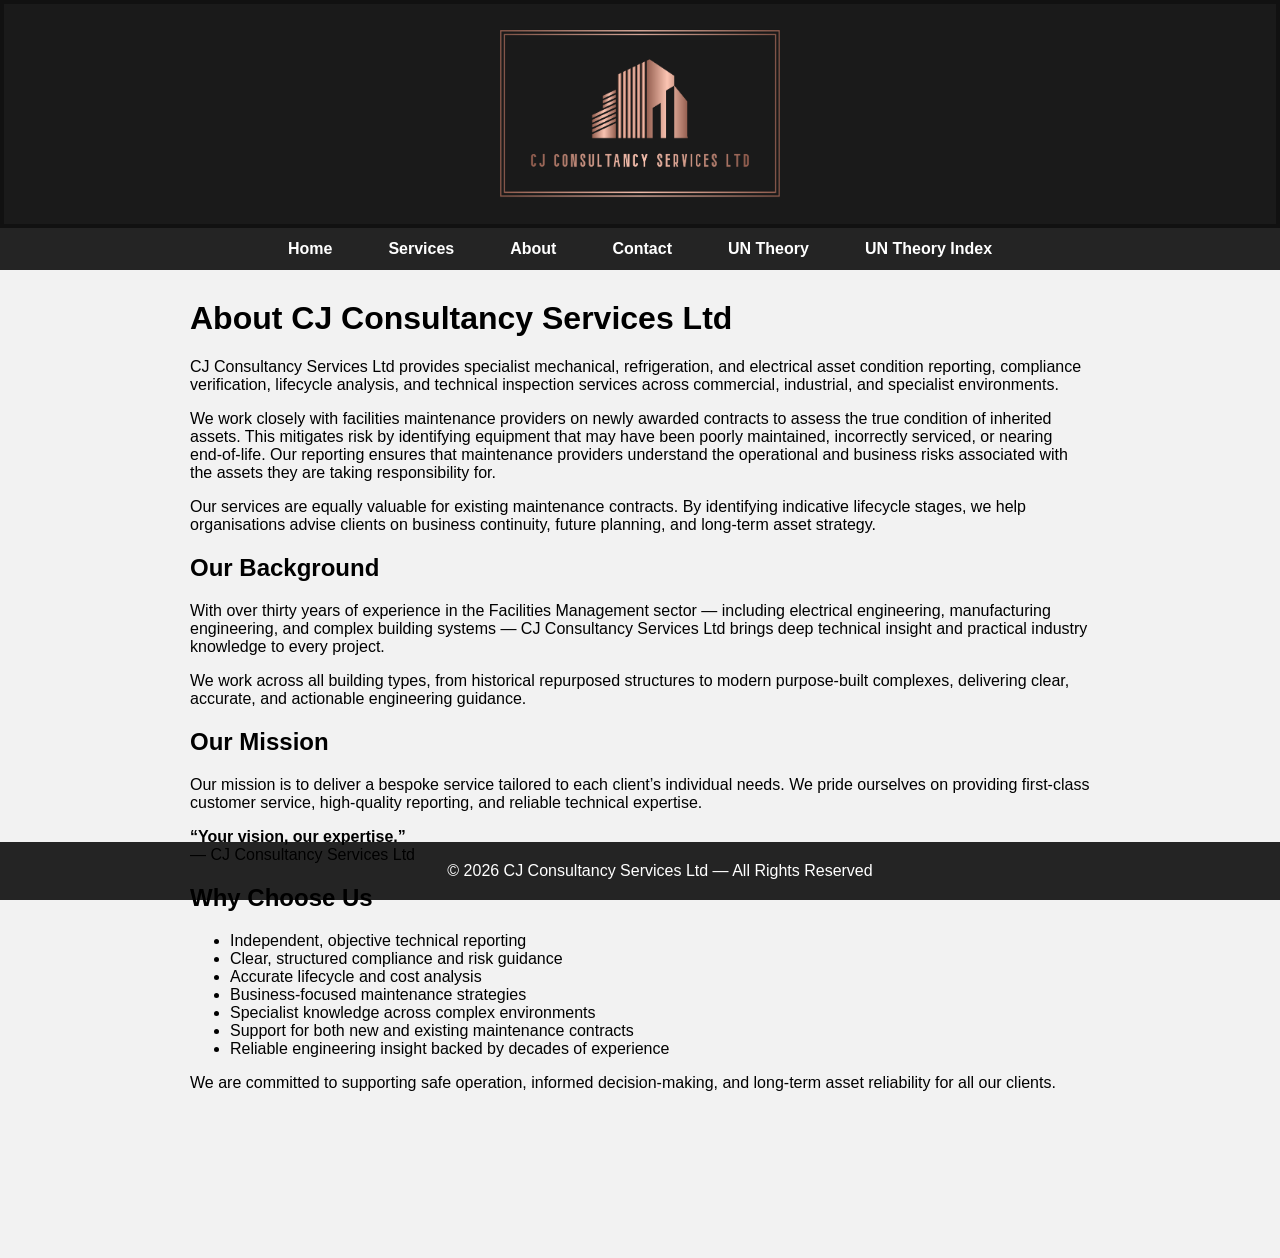
==== about.html @ f8a96f92 "Update about.html" ====
<!DOCTYPE html>
<html lang="en">
<head>
<meta charset="UTF-8">
<title>About — CJ Consultancy Services Ltd</title>
<link rel="stylesheet" href="style.css">
</head>

<body>

<div class="logo-band">
<img src="RGLTB.png" alt="CJ Consultancy Services Ltd Logo">
</div>

<nav class="main-nav">
<ul>
<li><a href="index.html">Home</a></li>
<li><a href="services.html">Services</a></li>
<li><a href="about.html">About</a></li>
<li><a href="contact.html">Contact</a></li>
<li><a href="un-theory.html">UN Theory</a></li>
<li><a href="un-theory-index.html">UN Theory Index</a></li>
</ul>
</nav>

<main>
<h1>About CJ Consultancy Services Ltd</h1>

<p>CJ Consultancy Services Ltd provides specialist mechanical, refrigeration, and electrical asset condition reporting, compliance verification, lifecycle analysis, and technical inspection services across commercial, industrial, and specialist environments.</p>

<p>We work closely with facilities maintenance providers on newly awarded contracts to assess the true condition of inherited assets. This mitigates risk by identifying equipment that may have been poorly maintained, incorrectly serviced, or nearing end‑of‑life. Our reporting ensures that maintenance providers understand the operational and business risks associated with the assets they are taking responsibility for.</p>

<p>Our services are equally valuable for existing maintenance contracts. By identifying indicative lifecycle stages, we help organisations advise clients on business continuity, future planning, and long‑term asset strategy.</p>

<h2>Our Background</h2>
<p>With over thirty years of experience in the Facilities Management sector — including electrical engineering, manufacturing engineering, and complex building systems — CJ Consultancy Services Ltd brings deep technical insight and practical industry knowledge to every project.</p>

<p>We work across all building types, from historical repurposed structures to modern purpose‑built complexes, delivering clear, accurate, and actionable engineering guidance.</p>

<h2>Our Mission</h2>
<p>Our mission is to deliver a bespoke service tailored to each client’s individual needs. We pride ourselves on providing first‑class customer service, high‑quality reporting, and reliable technical expertise.</p>

<p><strong>“Your vision, our expertise.”</strong><br>
— CJ Consultancy Services Ltd</p>

<h2>Why Choose Us</h2>
<ul>
<li>Independent, objective technical reporting</li>
<li>Clear, structured compliance and risk guidance</li>
<li>Accurate lifecycle and cost analysis</li>
<li>Business‑focused maintenance strategies</li>
<li>Specialist knowledge across complex environments</li>
<li>Support for both new and existing maintenance contracts</li>
<li>Reliable engineering insight backed by decades of experience</li>
</ul>

<p>We are committed to supporting safe operation, informed decision‑making, and long‑term asset reliability for all our clients.</p>

</main>

<footer class="site-footer">
© 2026 CJ Consultancy Services Ltd — All Rights Reserved
</footer>

</body>
</html>
---- style.css ----
html, body {
margin: 0;
padding: 0;
background: #f2f2f2;
color: #000;
font-family: Arial, sans-serif;
}

/* LOGO BAND */
.logo-band {
background: #1a1a1a;
border: 4px solid #111;
padding: 20px 0;
}

/* LOGO IMAGE */
.logo-band img {
max-height: 180px;
width: auto;
display: block;
margin: 0 auto;
}

/* NAVIGATION BAR */
.main-nav {
width: 100%;
background: rgba(0, 0, 0, 0.85);
text-align: center;
padding: 12px 0;
}

.main-nav ul {
list-style: none;
margin: 0;
padding: 0;
display: flex;
justify-content: center;
gap: 28px;
}

.main-nav a {
color: #fff;
text-decoration: none;
font-weight: bold;
padding: 8px 14px;
}

.main-nav a:hover {
text-decoration: underline;
}

/* MAIN CONTENT */
main {
max-width: 900px;
margin: 30px auto;
padding: 0 20px 120px 20px; /* prevents footer overlap */
}

/* FOOTER – FIXED TO BOTTOM */
.site-footer {
text-align: center;
padding: 20px;
background: rgba(0, 0, 0, 0.85);
color: #fff;
position: fixed;
bottom: 0;
left: 0;
width: 100%;
}
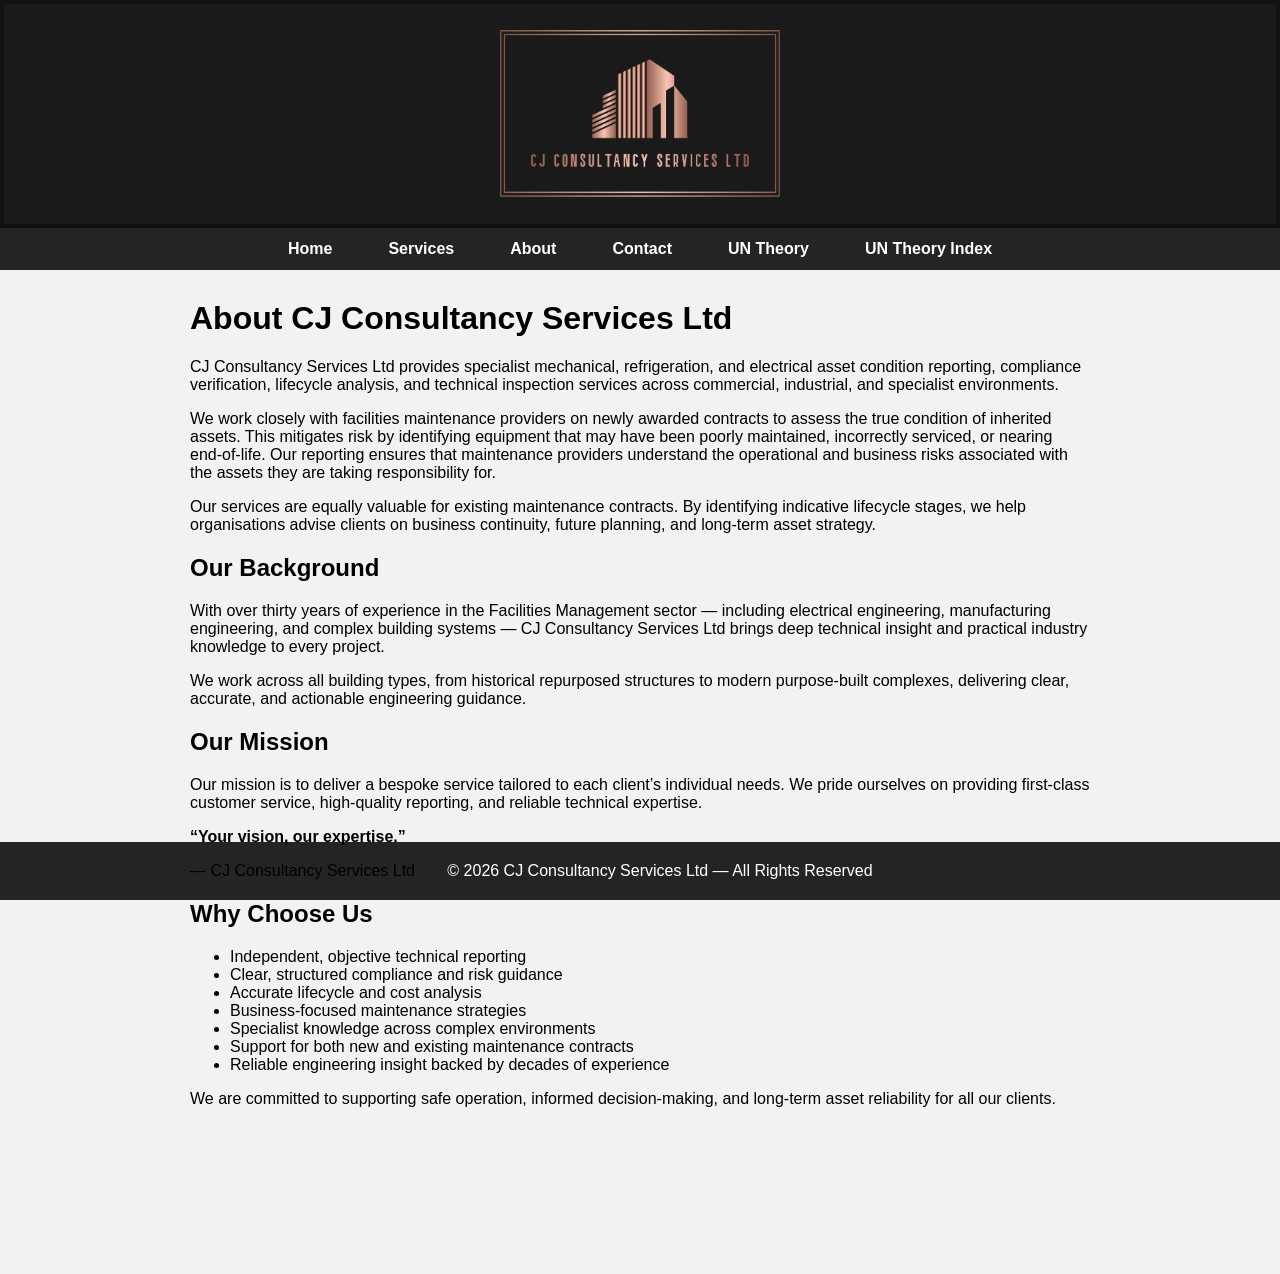
==== commit a31e42ef: "Update about.html" ====
--- a/about.html
+++ b/about.html
@@ -40,8 +40,8 @@
 <h2>Our Mission</h2>
 <p>Our mission is to deliver a bespoke service tailored to each client’s individual needs. We pride ourselves on providing first‑class customer service, high‑quality reporting, and reliable technical expertise.</p>
 
-<p><strong>“Your vision, our expertise.”</strong><br>
-— CJ Consultancy Services Ltd</p>
+<p><strong>“Your vision, our expertise.”</strong><br><p>
+<p>— CJ Consultancy Services Ltd</p>
 
 <h2>Why Choose Us</h2>
 <ul>
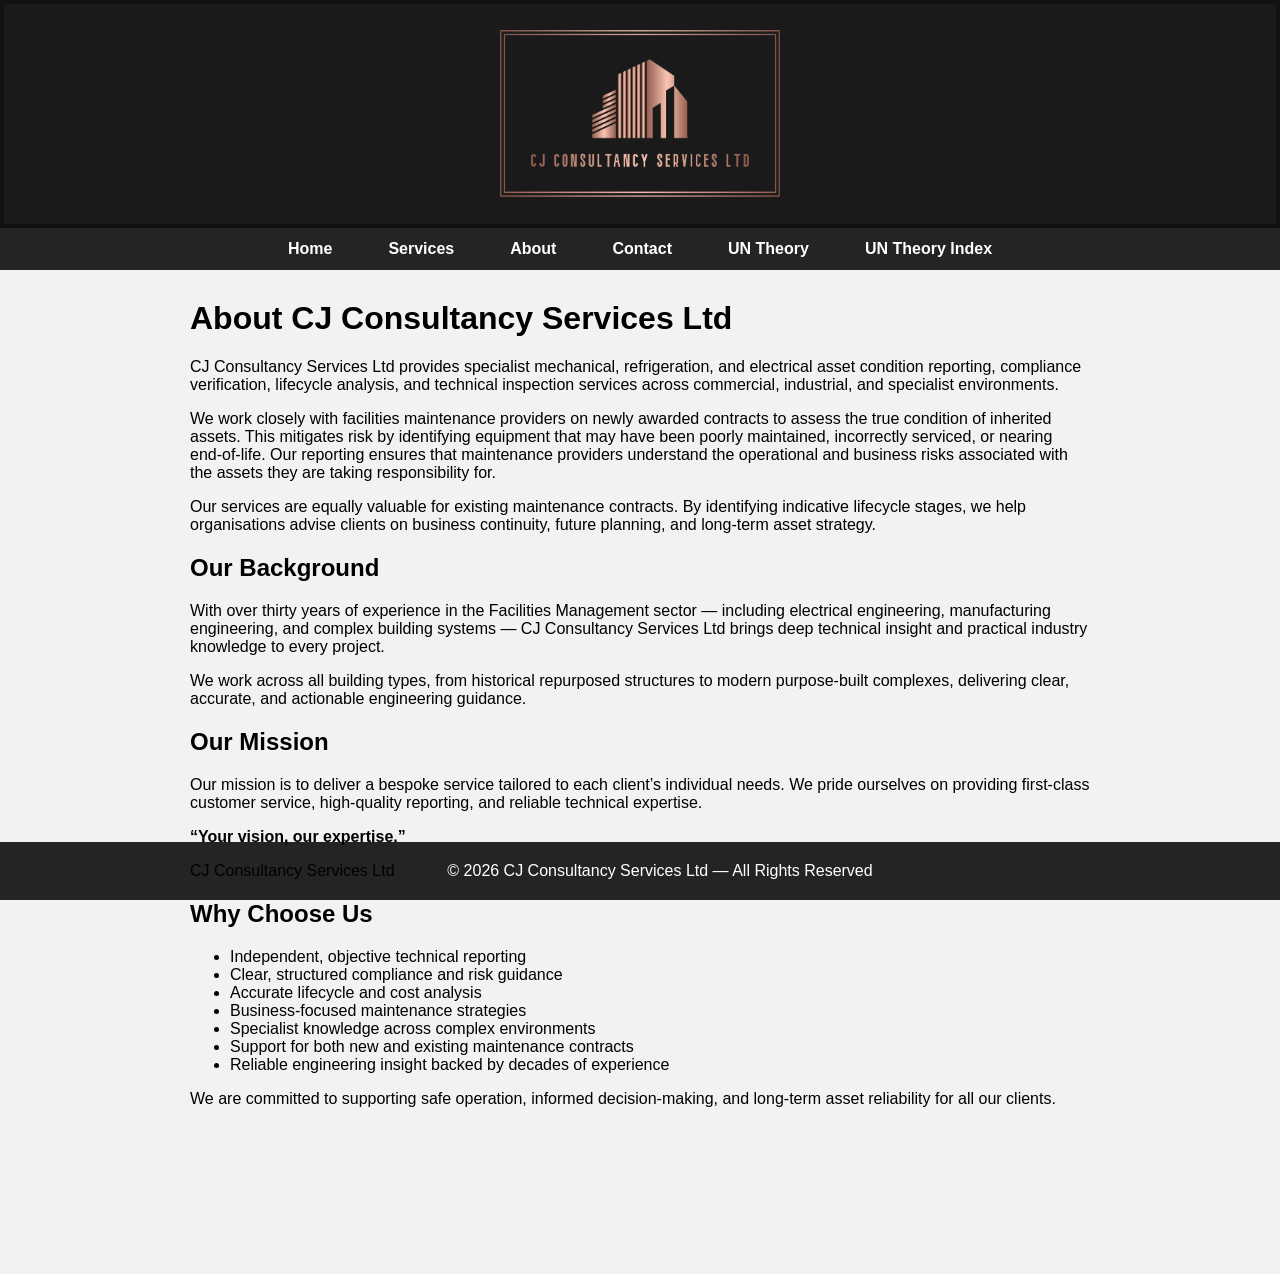
==== commit e98a0715: "Update about.html" ====
--- a/about.html
+++ b/about.html
@@ -41,7 +41,8 @@
 <p>Our mission is to deliver a bespoke service tailored to each client’s individual needs. We pride ourselves on providing first‑class customer service, high‑quality reporting, and reliable technical expertise.</p>
 
 <p><strong>“Your vision, our expertise.”</strong><br><p>
-<p>— CJ Consultancy Services Ltd</p>
+  
+<p>CJ Consultancy Services Ltd</p>
 
 <h2>Why Choose Us</h2>
 <ul>
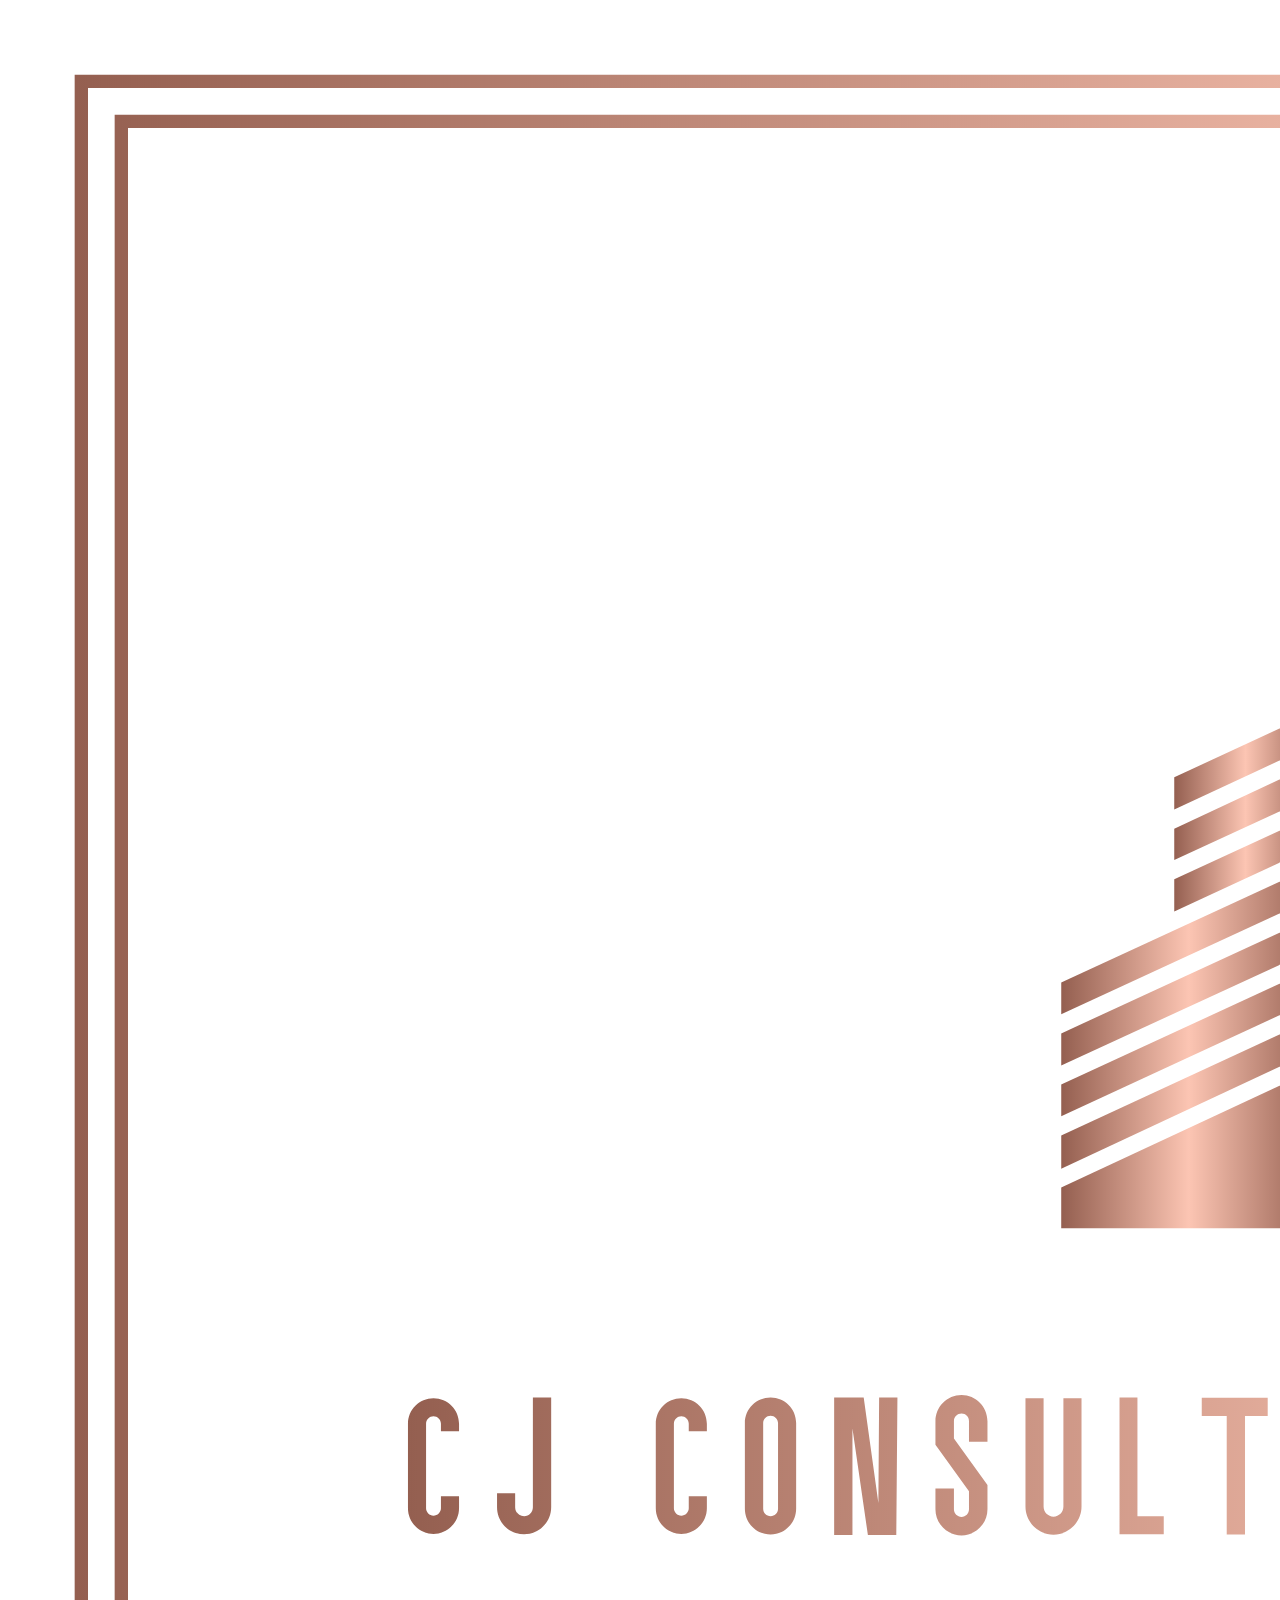
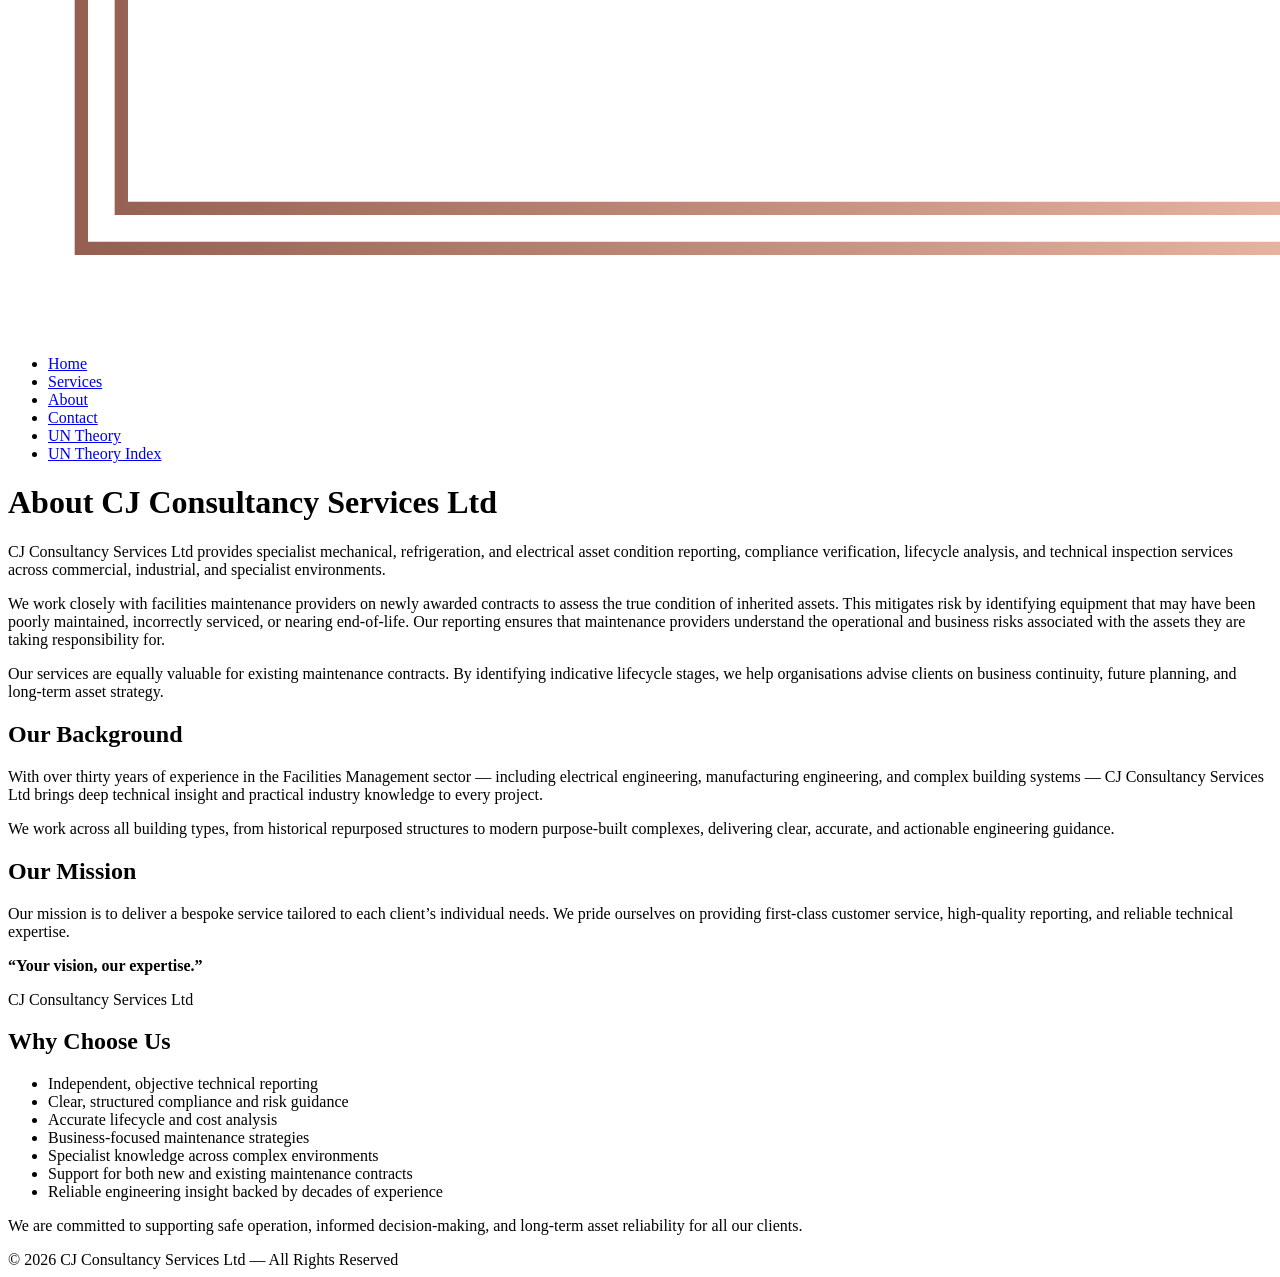
==== commit 8660b49d: "Update about.html" ====
--- a/about.html
+++ b/about.html
@@ -2,8 +2,26 @@
 <html lang="en">
 <head>
 <meta charset="UTF-8">
+<meta name="viewport" content="width=device-width, initial-scale=1.0">
 <title>About — CJ Consultancy Services Ltd</title>
-<link rel="stylesheet" href="style.css">
+<meta name="description" content="Learn about CJ Consultancy Services Ltd. Over thirty years of experience providing specialist mechanical, refrigeration, and electrical asset condition reporting and compliance verification.">
+<link rel="canonical" href="https://cjcs.co.uk/about">
+<link rel="stylesheet" href="cjcs.css">
+
+<script type="application/ld+json">
+{
+  "@context": "https://schema.org",
+  "@type": "AboutPage",
+  "name": "About CJ Consultancy Services Ltd",
+  "url": "https://cjcs.co.uk/about",
+  "mainEntity": {
+    "@type": "ProfessionalService",
+    "name": "CJ Consultancy Services Ltd",
+    "url": "https://cjcs.co.uk",
+    "logo": "https://cjcs.co.uk/RGLTB.png"
+  }
+}
+</script>
 </head>
 
 <body>
@@ -14,12 +32,12 @@
 
 <nav class="main-nav">
 <ul>
-<li><a href="index.html">Home</a></li>
-<li><a href="services.html">Services</a></li>
-<li><a href="about.html">About</a></li>
-<li><a href="contact.html">Contact</a></li>
-<li><a href="un-theory.html">UN Theory</a></li>
-<li><a href="un-theory-index.html">UN Theory Index</a></li>
+<li><a href="/">Home</a></li>
+<li><a href="/services">Services</a></li>
+<li><a href="/about" class="active">About</a></li>
+<li><a href="/contact">Contact</a></li>
+<li><a href="/un-theory">UN Theory</a></li>
+<li><a href="/un-theory-index">UN Theory Index</a></li>
 </ul>
 </nav>
 
@@ -40,7 +58,7 @@
 <h2>Our Mission</h2>
 <p>Our mission is to deliver a bespoke service tailored to each client’s individual needs. We pride ourselves on providing first‑class customer service, high‑quality reporting, and reliable technical expertise.</p>
 
-<p><strong>“Your vision, our expertise.”</strong><br><p>
+<p><strong>“Your vision, our expertise.”</strong></p>
   
 <p>CJ Consultancy Services Ltd</p>
 
@@ -63,5 +81,30 @@
 © 2026 CJ Consultancy Services Ltd — All Rights Reserved
 </footer>
 
+<!-- MOBILE TOUCH SWIPE NAVIGATION (ZOOM-AWARE) -->
+<script>
+  let touchStartX = 0, touchEndX = 0;
+  const minSwipeDistance = 75;
+  const prevPage = "/services";
+  const nextPage = "/contact";
+
+  document.addEventListener('touchstart', e => { 
+    touchStartX = e.changedTouches[0].screenX; 
+  }, { passive: true });
+
+  document.addEventListener('touchend', e => {
+    // Disable swipe redirect when zoomed in to allow free single-finger panning
+    if (window.visualViewport && window.visualViewport.scale > 1.05) {
+      return;
+    }
+
+    touchEndX = e.changedTouches[0].screenX;
+    const dist = touchEndX - touchStartX;
+
+    if (dist < -minSwipeDistance && nextPage) window.location.href = nextPage;
+    if (dist > minSwipeDistance && prevPage) window.location.href = prevPage;
+  }, { passive: true });
+</script>
+
 </body>
 </html>
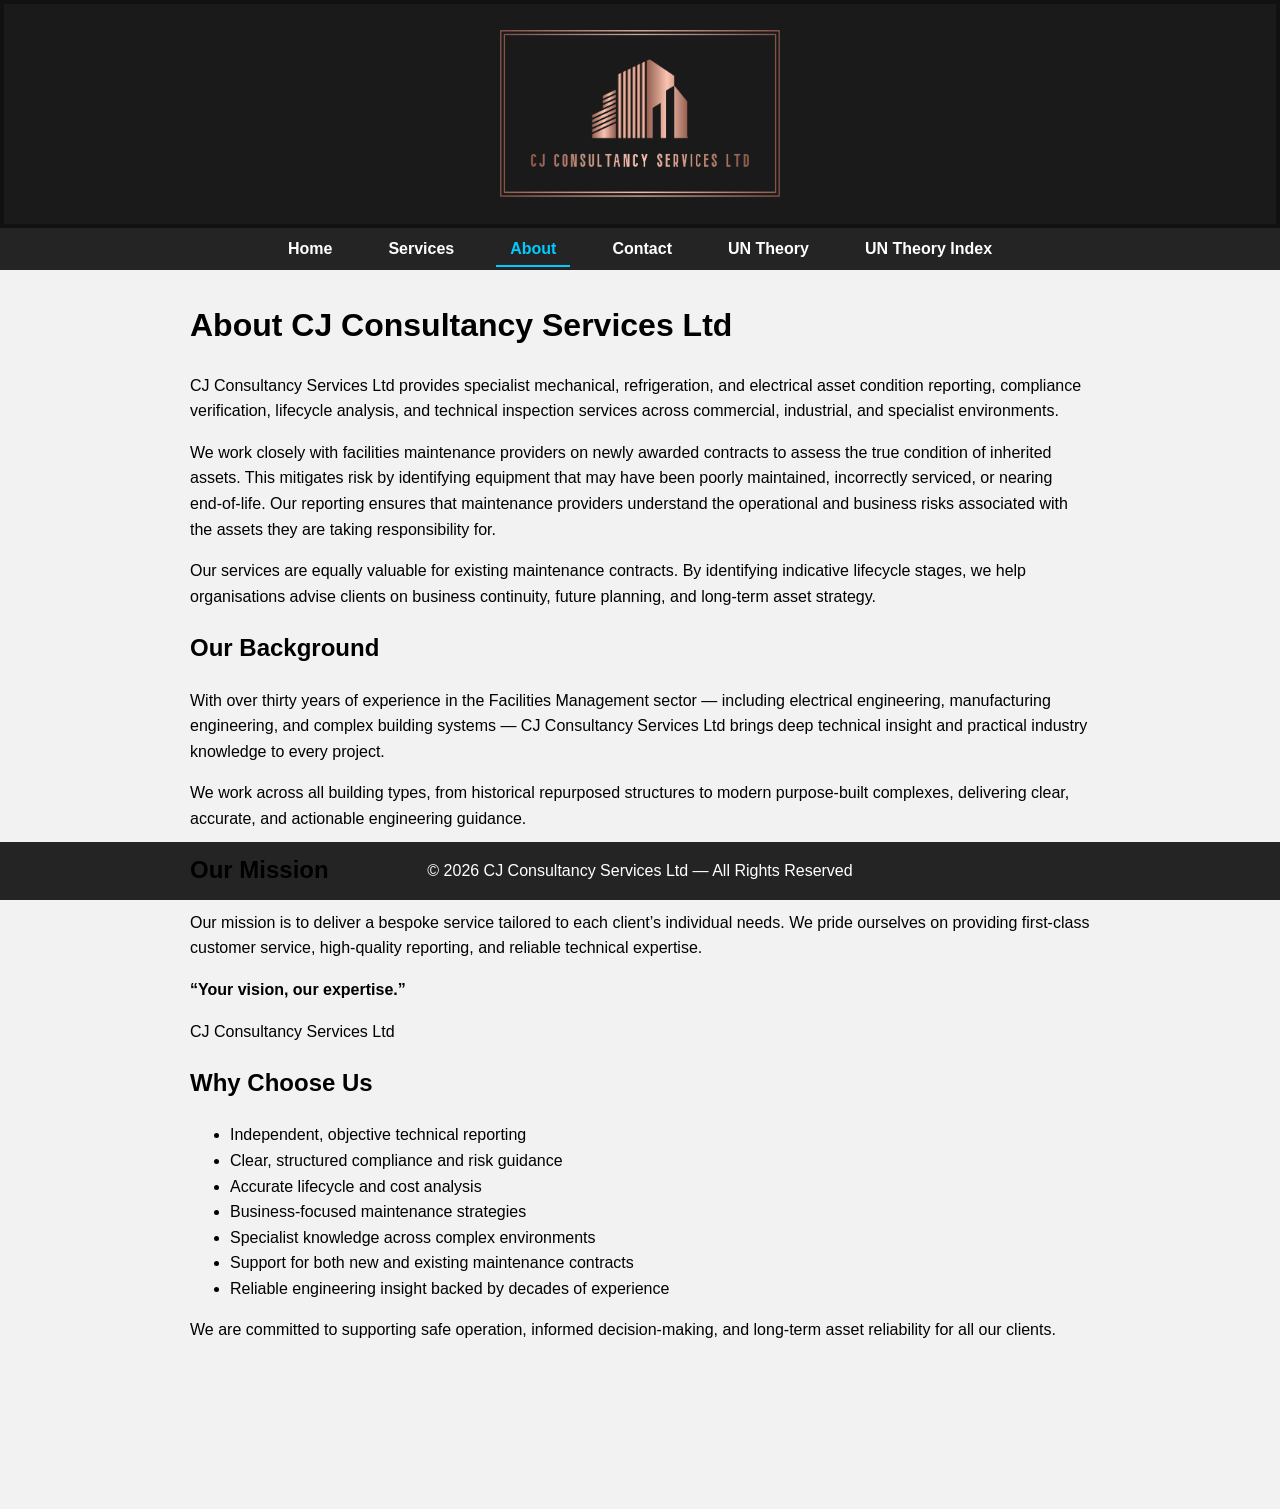
==== commit 050157cd: "Update about.html" ====
--- a/about.html
+++ b/about.html
@@ -2,26 +2,8 @@
 <html lang="en">
 <head>
 <meta charset="UTF-8">
-<meta name="viewport" content="width=device-width, initial-scale=1.0">
 <title>About — CJ Consultancy Services Ltd</title>
-<meta name="description" content="Learn about CJ Consultancy Services Ltd. Over thirty years of experience providing specialist mechanical, refrigeration, and electrical asset condition reporting and compliance verification.">
-<link rel="canonical" href="https://cjcs.co.uk/about">
-<link rel="stylesheet" href="cjcs.css">
-
-<script type="application/ld+json">
-{
-  "@context": "https://schema.org",
-  "@type": "AboutPage",
-  "name": "About CJ Consultancy Services Ltd",
-  "url": "https://cjcs.co.uk/about",
-  "mainEntity": {
-    "@type": "ProfessionalService",
-    "name": "CJ Consultancy Services Ltd",
-    "url": "https://cjcs.co.uk",
-    "logo": "https://cjcs.co.uk/RGLTB.png"
-  }
-}
-</script>
+<link rel="stylesheet" href="style.css">
 </head>
 
 <body>
@@ -32,12 +14,12 @@
 
 <nav class="main-nav">
 <ul>
-<li><a href="/">Home</a></li>
-<li><a href="/services">Services</a></li>
-<li><a href="/about" class="active">About</a></li>
-<li><a href="/contact">Contact</a></li>
-<li><a href="/un-theory">UN Theory</a></li>
-<li><a href="/un-theory-index">UN Theory Index</a></li>
+<li><a href="index.html">Home</a></li>
+<li><a href="services.html">Services</a></li>
+<li><a href="about.html" class="active">About</a></li>
+<li><a href="contact.html">Contact</a></li>
+<li><a href="un-theory.html">UN Theory</a></li>
+<li><a href="un-theory-index.html">UN Theory Index</a></li>
 </ul>
 </nav>
 
@@ -59,7 +41,7 @@
 <p>Our mission is to deliver a bespoke service tailored to each client’s individual needs. We pride ourselves on providing first‑class customer service, high‑quality reporting, and reliable technical expertise.</p>
 
 <p><strong>“Your vision, our expertise.”</strong></p>
-  
+
 <p>CJ Consultancy Services Ltd</p>
 
 <h2>Why Choose Us</h2>
@@ -85,8 +67,8 @@
 <script>
   let touchStartX = 0, touchEndX = 0;
   const minSwipeDistance = 75;
-  const prevPage = "/services";
-  const nextPage = "/contact";
+  const prevPage = "services.html";
+  const nextPage = "contact.html";
 
   document.addEventListener('touchstart', e => { 
     touchStartX = e.changedTouches[0].screenX; 
--- a/style.css
+++ b/style.css
@@ -0,0 +1,147 @@
+/* ============================================================
+   CJCS — SITE CSS (STATIC HEADER, LIGHT BACKGROUND & FULL ZOOM)
+   ============================================================ */
+
+/* Reset browser defaults & allow native double-tap, pinch zoom, and 2D viewport panning */
+html, body {
+    margin: 0;
+    padding: 0;
+    background: #f2f2f2;
+    color: #000;
+    font-family: Arial, sans-serif;
+    touch-action: auto; /* Full native freedom for pinch-zoom and panning */
+}
+
+/* 1. LOGO BAND */
+.logo-band {
+    background: #1a1a1a;
+    border: 4px solid #111;
+    padding: 20px 0;
+}
+
+.logo-band img {
+    max-height: 180px;
+    width: auto;
+    display: block;
+    margin: 0 auto;
+}
+
+/* 2. NAVIGATION BAR */
+.main-nav {
+    width: 100%;
+    background: rgba(0, 0, 0, 0.85);
+    text-align: center;
+    padding: 12px 0;
+}
+
+.main-nav ul {
+    list-style: none;
+    margin: 0;
+    padding: 0;
+    display: flex;
+    justify-content: center;
+    gap: 28px;
+    flex-wrap: wrap;
+}
+
+.main-nav a {
+    color: #fff;
+    text-decoration: none;
+    font-weight: bold;
+    padding: 8px 14px;
+    font-size: 1rem;
+}
+
+.main-nav a:hover {
+    text-decoration: underline;
+}
+
+.main-nav a.active {
+    color: #00ccff;
+    border-bottom: 2px solid #00ccff;
+}
+
+/* 3. MAIN CONTENT */
+main {
+    max-width: 900px;
+    margin: 30px auto;
+    padding: 0 20px 120px 20px; /* Prevents fixed footer overlap */
+    line-height: 1.6;
+}
+
+/* TABLE BORDERS & CONTAINER STYLING */
+.table-container {
+    width: 100%;
+    overflow-x: auto;
+    margin: 1.5rem 0;
+    -webkit-overflow-scrolling: touch;
+}
+
+table {
+    width: 100%;
+    border-collapse: collapse;
+    border: 1px solid #ccc;
+    background-color: #fff;
+    color: #1a1a1a;
+}
+
+th, td {
+    padding: 12px 14px;
+    border: 1px solid #ddd;
+    text-align: left;
+}
+
+th {
+    background-color: #1a1a1a;
+    color: #fff;
+    font-weight: bold;
+    border-bottom: 2px solid #000;
+}
+
+tbody tr:nth-child(even) {
+    background-color: #f9f9f9;
+}
+
+/* 4. FOOTER — FIXED TO BOTTOM */
+.site-footer {
+    text-align: center;
+    padding: 20px;
+    background: rgba(0, 0, 0, 0.85);
+    color: #fff;
+    position: fixed;
+    bottom: 0;
+    left: 0;
+    width: 100%;
+    box-sizing: border-box;
+    z-index: 2000;
+}
+
+.site-footer a {
+    color: #00ccff;
+    text-decoration: none;
+}
+
+.site-footer a:hover {
+    text-decoration: underline;
+}
+
+/* 5. MOBILE & SMALL SCREEN RESPONSIVE ADJUSTMENTS */
+@media (max-width: 768px) {
+    .logo-band img {
+        max-height: 120px;
+    }
+
+    .main-nav ul {
+        gap: 12px;
+    }
+
+    .main-nav a {
+        font-size: 0.9rem;
+        padding: 6px 10px;
+    }
+
+    main {
+        margin: 15px auto;
+        padding: 0 15px 120px 15px;
+    }
+}
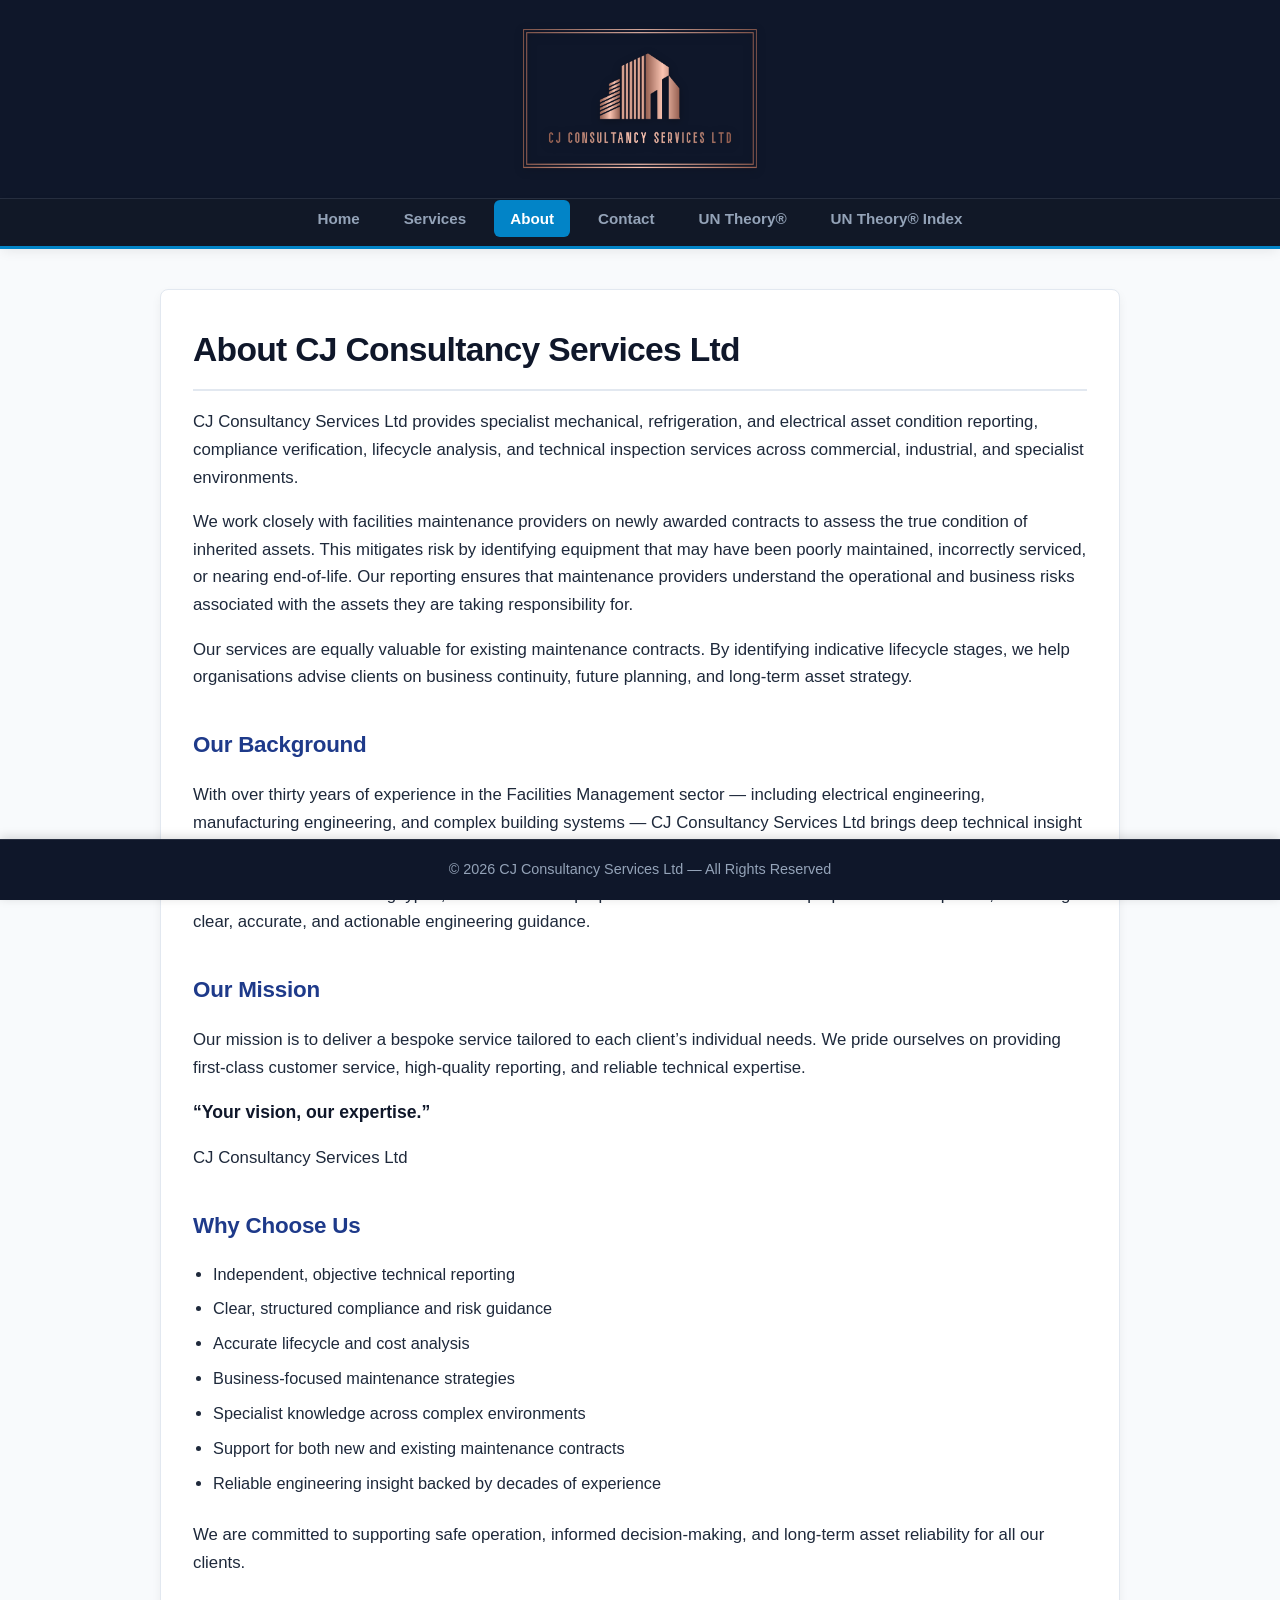
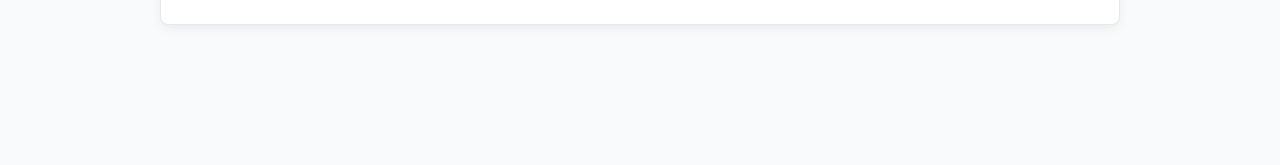
==== commit 5aa045fe: "Update about.html" ====
--- a/about.html
+++ b/about.html
@@ -2,8 +2,26 @@
 <html lang="en">
 <head>
 <meta charset="UTF-8">
+<meta name="viewport" content="width=device-width, initial-scale=1.0">
 <title>About — CJ Consultancy Services Ltd</title>
+<meta name="description" content="Learn about CJ Consultancy Services Ltd. Over thirty years of experience providing specialist mechanical, refrigeration, and electrical asset condition reporting and compliance verification.">
+<link rel="canonical" href="https://cjcs.co.uk/about">
 <link rel="stylesheet" href="style.css">
+
+<script type="application/ld+json">
+{
+  "@context": "https://schema.org",
+  "@type": "AboutPage",
+  "name": "About CJ Consultancy Services Ltd",
+  "url": "https://cjcs.co.uk/about",
+  "mainEntity": {
+    "@type": "ProfessionalService",
+    "name": "CJ Consultancy Services Ltd",
+    "url": "https://cjcs.co.uk",
+    "logo": "https://cjcs.co.uk/RGLTB.png"
+  }
+}
+</script>
 </head>
 
 <body>
@@ -14,12 +32,12 @@
 
 <nav class="main-nav">
 <ul>
-<li><a href="index.html">Home</a></li>
-<li><a href="services.html">Services</a></li>
-<li><a href="about.html" class="active">About</a></li>
-<li><a href="contact.html">Contact</a></li>
-<li><a href="un-theory.html">UN Theory</a></li>
-<li><a href="un-theory-index.html">UN Theory Index</a></li>
+<li><a href="/">Home</a></li>
+<li><a href="/services">Services</a></li>
+<li><a href="/about" class="active">About</a></li>
+<li><a href="/contact">Contact</a></li>
+<li><a href="/un-theory">UN Theory®</a></li>
+<li><a href="/un-theory-index">UN Theory® Index</a></li>
 </ul>
 </nav>
 
@@ -67,19 +85,15 @@
 <script>
   let touchStartX = 0, touchEndX = 0;
   const minSwipeDistance = 75;
-  const prevPage = "services.html";
-  const nextPage = "contact.html";
+  const prevPage = "/services";
+  const nextPage = "/contact";
 
   document.addEventListener('touchstart', e => { 
     touchStartX = e.changedTouches[0].screenX; 
   }, { passive: true });
 
   document.addEventListener('touchend', e => {
-    // Disable swipe redirect when zoomed in to allow free single-finger panning
-    if (window.visualViewport && window.visualViewport.scale > 1.05) {
-      return;
-    }
-
+    if (window.visualViewport && window.visualViewport.scale > 1.05) return;
     touchEndX = e.changedTouches[0].screenX;
     const dist = touchEndX - touchStartX;
 
--- a/style.css
+++ b/style.css
@@ -1,147 +1,282 @@
-/* ============================================================
-   CJCS — SITE CSS (STATIC HEADER, LIGHT BACKGROUND & FULL ZOOM)
-   ============================================================ */
-
-/* Reset browser defaults & allow native double-tap, pinch zoom, and 2D viewport panning */
+/* ==========================================================================
+   CJ Consultancy Services Ltd — Modern Stylesheet
+   ========================================================================== */
+
+:root {
+  --bg-main: #f8fafc;
+  --bg-card: #ffffff;
+  --text-main: #1e293b;
+  --text-muted: #64748b;
+  --brand-dark: #0f172a;
+  --brand-navy: #1e3a8a;
+  --brand-blue: #0284c7;
+  --brand-blue-hover: #0369a1;
+  --border-color: #e2e8f0;
+  --shadow-sm: 0 1px 3px rgba(0, 0, 0, 0.05);
+  --shadow-md: 0 4px 12px -2px rgba(0, 0, 0, 0.08);
+  --radius: 8px;
+}
+
+*, *::before, *::after {
+  box-sizing: border-box;
+}
+
 html, body {
-    margin: 0;
-    padding: 0;
-    background: #f2f2f2;
-    color: #000;
-    font-family: Arial, sans-serif;
-    touch-action: auto; /* Full native freedom for pinch-zoom and panning */
-}
-
-/* 1. LOGO BAND */
+  margin: 0;
+  padding: 0;
+  background-color: var(--bg-main);
+  color: var(--text-main);
+  font-family: -apple-system, BlinkMacSystemFont, "Segoe UI", Roboto, Helvetica, Arial, sans-serif;
+  line-height: 1.65;
+  touch-action: auto;
+}
+
+/* LOGO BAND */
 .logo-band {
-    background: #1a1a1a;
-    border: 4px solid #111;
-    padding: 20px 0;
+  background: var(--brand-dark);
+  border-bottom: 1px solid rgba(255, 255, 255, 0.1);
+  padding: 24px 20px;
+  text-align: center;
 }
 
 .logo-band img {
-    max-height: 180px;
-    width: auto;
-    display: block;
-    margin: 0 auto;
-}
-
-/* 2. NAVIGATION BAR */
+  max-height: 150px;
+  width: auto;
+  display: block;
+  margin: 0 auto;
+  filter: drop-shadow(0 2px 4px rgba(0,0,0,0.3));
+}
+
+/* NAVIGATION BAR */
 .main-nav {
+  width: 100%;
+  background: #111827;
+  border-bottom: 3px solid var(--brand-blue);
+  position: sticky;
+  top: 0;
+  z-index: 100;
+  box-shadow: var(--shadow-md);
+}
+
+.main-nav ul {
+  list-style: none;
+  margin: 0;
+  padding: 6px 12px;
+  display: flex;
+  justify-content: center;
+  gap: 12px;
+  flex-wrap: wrap;
+}
+
+.main-nav a {
+  color: #94a3b8;
+  text-decoration: none;
+  font-weight: 600;
+  font-size: 0.95rem;
+  padding: 10px 16px;
+  border-radius: 6px;
+  transition: all 0.2s ease;
+}
+
+.main-nav a:hover {
+  color: #ffffff;
+  background: rgba(255, 255, 255, 0.08);
+}
+
+.main-nav a.active {
+  color: #ffffff;
+  background: var(--brand-blue);
+}
+
+/* MAIN CONTENT CONTAINER */
+main {
+  max-width: 960px;
+  margin: 40px auto;
+  padding: 32px;
+  background: var(--bg-card);
+  border-radius: var(--radius);
+  border: 1px solid var(--border-color);
+  box-shadow: var(--shadow-md);
+  margin-bottom: 140px; /* Prevents overlap with fixed footer */
+}
+
+/* TYPOGRAPHY */
+h1 {
+  font-size: 2.1rem;
+  color: var(--brand-dark);
+  margin-top: 0;
+  margin-bottom: 16px;
+  font-weight: 700;
+  letter-spacing: -0.02em;
+  border-bottom: 2px solid var(--border-color);
+  padding-bottom: 12px;
+}
+
+h2 {
+  font-size: 1.4rem;
+  color: var(--brand-navy);
+  margin-top: 36px;
+  margin-bottom: 16px;
+  font-weight: 600;
+  letter-spacing: -0.01em;
+}
+
+p {
+  margin-bottom: 16px;
+  color: var(--text-main);
+  font-size: 1.05rem;
+}
+
+p strong {
+  color: var(--brand-dark);
+}
+
+a {
+  color: var(--brand-blue);
+  text-decoration: none;
+  font-weight: 500;
+}
+
+a:hover {
+  text-decoration: underline;
+}
+
+/* BULLET LISTS & FEATURED SERVICES */
+ul {
+  padding-left: 20px;
+  margin-bottom: 24px;
+}
+
+li {
+  margin-bottom: 8px;
+  color: var(--text-main);
+  font-size: 1.02rem;
+}
+
+/* INDEX & SERVICES PARAGRAPH BLOCKS */
+main > p > strong {
+  display: inline-block;
+  font-size: 1.1rem;
+  color: var(--brand-dark);
+}
+
+/* UN THEORY INDEX CONTROLS */
+.search-box {
+  width: 100%;
+  padding: 12px 16px;
+  font-size: 0.95rem;
+  border: 1px solid var(--border-color);
+  border-radius: 6px;
+  background-color: #f1f5f9;
+  color: var(--text-main);
+  margin-bottom: 16px;
+}
+
+.dropdown-box {
+  width: 100%;
+  padding: 8px;
+  font-size: 0.95rem;
+  border: 1px solid var(--border-color);
+  border-radius: 6px;
+  background: #ffffff;
+  color: var(--text-main);
+  margin-bottom: 24px;
+}
+
+.dropdown-box option {
+  padding: 6px 10px;
+}
+
+.button-row {
+  display: flex;
+  gap: 12px;
+  flex-wrap: wrap;
+  margin-top: 24px;
+  padding-top: 20px;
+  border-top: 1px solid var(--border-color);
+}
+
+.button-row a,
+.button-row button {
+  background: var(--brand-dark);
+  color: #ffffff !important;
+  padding: 10px 18px;
+  font-size: 0.92rem;
+  font-weight: 600;
+  border-radius: 6px;
+  border: none;
+  cursor: pointer;
+  transition: background-color 0.2s ease, transform 0.1s ease;
+  display: inline-flex;
+  align-items: center;
+}
+
+.button-row a:hover,
+.button-row button:hover {
+  background: var(--brand-navy);
+  text-decoration: none;
+}
+
+#openZenodo {
+  background: var(--brand-blue) !important;
+}
+
+#openZenodo:hover {
+  background: var(--brand-blue-hover) !important;
+}
+
+/* FOOTER - FIXED BOTTOM */
+.site-footer {
+  text-align: center;
+  padding: 18px 20px;
+  background: var(--brand-dark);
+  color: #94a3b8;
+  font-size: 0.9rem;
+  position: fixed;
+  bottom: 0;
+  left: 0;
+  width: 100%;
+  z-index: 90;
+  border-top: 1px solid rgba(255, 255, 255, 0.1);
+  box-shadow: 0 -2px 10px rgba(0,0,0,0.15);
+}
+
+/* RESPONSIVE DESIGN */
+@media (max-width: 768px) {
+  .logo-band img {
+    max-height: 100px;
+  }
+
+  .main-nav ul {
+    gap: 6px;
+    padding: 8px;
+  }
+
+  .main-nav a {
+    font-size: 0.85rem;
+    padding: 8px 10px;
+  }
+
+  main {
+    margin: 16px 12px 140px 12px;
+    padding: 20px 16px;
+  }
+
+  h1 {
+    font-size: 1.6rem;
+  }
+
+  h2 {
+    font-size: 1.25rem;
+  }
+
+  .button-row {
+    flex-direction: column;
+  }
+
+  .button-row a,
+  .button-row button {
     width: 100%;
-    background: rgba(0, 0, 0, 0.85);
-    text-align: center;
-    padding: 12px 0;
-}
-
-.main-nav ul {
-    list-style: none;
-    margin: 0;
-    padding: 0;
-    display: flex;
     justify-content: center;
-    gap: 28px;
-    flex-wrap: wrap;
-}
-
-.main-nav a {
-    color: #fff;
-    text-decoration: none;
-    font-weight: bold;
-    padding: 8px 14px;
-    font-size: 1rem;
-}
-
-.main-nav a:hover {
-    text-decoration: underline;
-}
-
-.main-nav a.active {
-    color: #00ccff;
-    border-bottom: 2px solid #00ccff;
-}
-
-/* 3. MAIN CONTENT */
-main {
-    max-width: 900px;
-    margin: 30px auto;
-    padding: 0 20px 120px 20px; /* Prevents fixed footer overlap */
-    line-height: 1.6;
-}
-
-/* TABLE BORDERS & CONTAINER STYLING */
-.table-container {
-    width: 100%;
-    overflow-x: auto;
-    margin: 1.5rem 0;
-    -webkit-overflow-scrolling: touch;
-}
-
-table {
-    width: 100%;
-    border-collapse: collapse;
-    border: 1px solid #ccc;
-    background-color: #fff;
-    color: #1a1a1a;
-}
-
-th, td {
-    padding: 12px 14px;
-    border: 1px solid #ddd;
-    text-align: left;
-}
-
-th {
-    background-color: #1a1a1a;
-    color: #fff;
-    font-weight: bold;
-    border-bottom: 2px solid #000;
-}
-
-tbody tr:nth-child(even) {
-    background-color: #f9f9f9;
-}
-
-/* 4. FOOTER — FIXED TO BOTTOM */
-.site-footer {
-    text-align: center;
-    padding: 20px;
-    background: rgba(0, 0, 0, 0.85);
-    color: #fff;
-    position: fixed;
-    bottom: 0;
-    left: 0;
-    width: 100%;
-    box-sizing: border-box;
-    z-index: 2000;
-}
-
-.site-footer a {
-    color: #00ccff;
-    text-decoration: none;
-}
-
-.site-footer a:hover {
-    text-decoration: underline;
-}
-
-/* 5. MOBILE & SMALL SCREEN RESPONSIVE ADJUSTMENTS */
-@media (max-width: 768px) {
-    .logo-band img {
-        max-height: 120px;
-    }
-
-    .main-nav ul {
-        gap: 12px;
-    }
-
-    .main-nav a {
-        font-size: 0.9rem;
-        padding: 6px 10px;
-    }
-
-    main {
-        margin: 15px auto;
-        padding: 0 15px 120px 15px;
-    }
-}
+  }
+}
